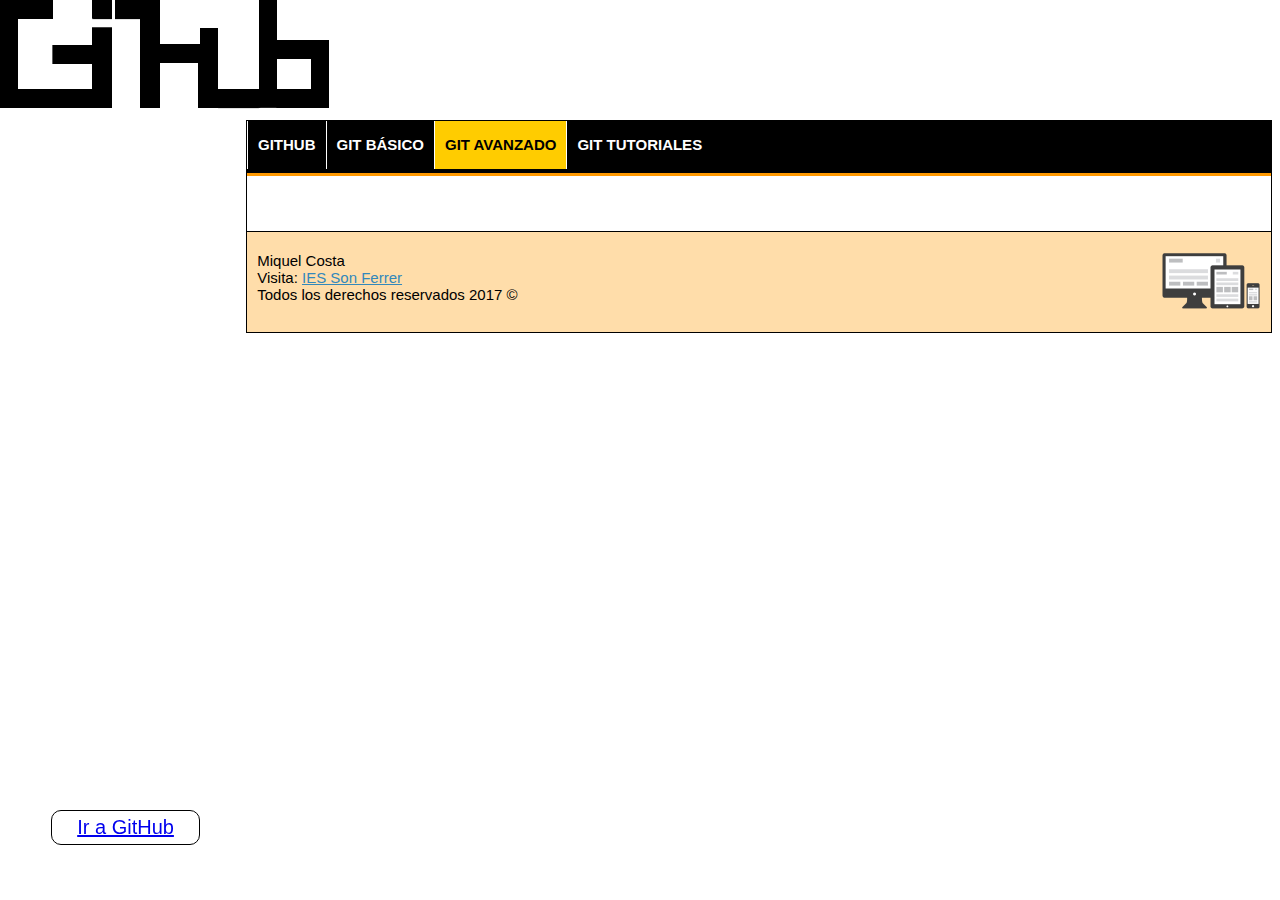
==== WebContent/advanced.html @ 60463e49 "REV: V 0.10" ====
<!DOCTYPE html>

<html>

	<head>
		<!-- favicon -->		
		<link rel="shortcut icon" href="imagenes/favicon.ico" /> 
		
		<!-- METAs -->
		<meta name="title" content="Tutoriales GitHub"/>
		<meta http-equiv="content-type" content="text/html; charset=UTF-8">
		<meta name="keywords" content="Tutoriales GitHub.">
		<meta name="description" content="Tutoriales GitHub.">
		<meta name="author" content="Miquel Costa"/>
		<meta name="owner" content="Miquel Costa"/>
		<meta name='copyright' content='Copyright IES Son Ferrer 2017' />
		<meta name="language" content="ES"/>
		<meta name='distribution' content='global'/>
		<meta name="rating" content="general"/>
		<meta name="robot" content="index, follow"/>
		<meta http-equiv="cache-control" content="no-cache">
		<meta http-equiv="pragma" content="no-cache">
		<meta http-equiv="expires" content="-1">
		<meta name="viewport" content="width=device-width, initial-scale=1, maximum-scale=2, minimum-scale=0.5" />
		
		<!--  CSS / JS / JQ -->
		<link rel="stylesheet" href="style.css" />
		<script src="jquery-latest.js"></script>
		<script src="Script.js"></script>
		
		<title> Tutoriales de Git </title>
	</head>
	
	<body>
		<div id="wrapper">
			<header>
				<div class="cssmenu">
				  <ul>
					 <li><a href="index.html">GitHub</a></li>
					  <li class="has-sub"><a href="basic.html">Git Básico</a>
						<ul>
							 <li><a href="basic.html#">Opción 1</a></li>
							 <li><a href="basic.html#">Opción 2</a></li>
							 <li><a href="basic.html#">Opción 3</a></li>
							 <li><a href="basic.html#">Opción 4</a></li>
							 <li><a href="basic.html#">Opción 5</a></li>
							 <li><a href="basic.html#">Opción 6</a></li>
						</ul>
					 </li>
					  <li class="active" class="has-sub"><a>Git Avanzado</a>
						<ul>
							 <li><a href="advanced.html#">Opción 1</a></li>
							 <li><a href="advanced.html#">Opción 2</a></li>
							 <li><a href="advanced.html#">Opción 3</a></li>
							 <li><a href="advanced.html#">Opción 4</a></li>
							 <li><a href="advanced.html#">Opción 5</a></li>
							 <li><a href="advanced.html#">Opción 6</a></li>
						</ul>
					 </li>
					 <li class="has-sub"><a href="tutorials.html">Git Tutoriales</a>
						<ul>
							 <li><a href="tutorials.html#">Opción 1</a></li>
							 <li><a href="tutorials.html#">Opción 2</a></li>
							 <li><a href="tutorials.html#">Opción 3</a></li>
							 <li><a href="tutorials.html#">Opción 4</a></li>
							 <li><a href="tutorials.html#">Opción 5</a></li>
							 <li><a href="tutorials.html#">Opción 6</a></li>
						</ul>
					 </li>
				  </ul>
				</div>
			
			</header>
			<div id="github"><a href="https://github.com">Ir a GitHub</a></div>
			<main>
			
			</main>
			
			<footer>
				<p id="autor1">Miquel Costa<br/>
				Visita: <a id="IesSonFerrer" href="http://www.iessonferrer.net"> IES Son Ferrer </a><br/>
				Todos los derechos reservados 2017 &copy </p> 
				<a href="http://es.wikipedia.org/wiki/Dise%C3%B1o_web_adaptable"><img id="responsiveIcon" title="HTML5, CSS3, JavaScript, Responsive" alt="HTML5, CSS3, JavaScript, Responsive" src="imagenes/responsive.png" /></a>
			</footer>
		</div>
	</body>
	
</html>
---- WebContent/style.css ----
@CHARSET "UTF-8";




html{
font-family: Arial;	
font-size: 62.5%; 
height: 100%; 
cursor: default;
background-color:#FFF;
background-image: url("imagenes/logo.png");
background-repeat: no-repeat;
	
}
body{
width:80%;
border:1px solid black;
float:right;
margin-top:120px;
	
}

#wrapper {width: 100%; margin: 0 auto;}


/* CSS HEADER */

header{
	background-color:#F90;
	height:55px;
	width:100%;

}
	
/* Menu */
.cssmenu {padding: 0; margin: 0; border: 0; font-size: 1.5rem; font-size: 1.5em; font-weight: bold; position: relative;	z-index:1000; margin-bottom: -55px;}
.cssmenu ul, .cssmenu li {list-style: none; margin: 0; padding: 0;}
.cssmenu ul {position: relative; z-index: 597; }
.cssmenu ul li { float: left; min-height: 1px; vertical-align: middle;}
.cssmenu ul li:hover {position: relative; z-index: 599; cursor: default;}
.cssmenu ul ul {visibility: hidden; position: absolute; top: 100%; left: 0; z-index: 598; width: 100%;}
.cssmenu ul ul li {float: none;}
.cssmenu ul ul ul {top: 0; left: auto; right: -190px; }
.cssmenu ul li:hover > ul { visibility: visible;}
.cssmenu ul ul {bottom: 0; left: 0;}
.cssmenu ul ul {margin-top: 0;}
.cssmenu ul ul li {font-weight: normal;}
.cssmenu a { display: block; line-height: 1em; text-decoration: none;}
.cssmenu {background-color: #000; border-bottom: 1px solid #000; }
.cssmenu > ul {display: inline-block;}
.cssmenu:after, .cssmenu ul:after {content: ''; display: block; clear: both;}
.cssmenu a {background-color: #000; color: #FFF; padding: 0 10px; border-left: 1px solid #FFF; }
.cssmenu ul {text-transform: uppercase;}
.cssmenu ul ul {border-top: 3px solid #F00; text-transform: none;}
.cssmenu ul ul a {background-color: #333; color: #FFF; text-align: center; border: 1px solid #000; border-top: 0 none; padding: 0px 10px;}
.cssmenu ul ul ul {border-top: 0 none;}
.cssmenu ul ul li {position: relative}  
.cssmenu > ul > li > a {line-height: 48px;}
.cssmenu ul ul li:first-child > a {border-top: 1px solid #000;}
.cssmenu ul ul li:hover > a {background-color: #CF0; color: #000;}
.cssmenu ul ul li:last-child > a {border-radius: 0 0 10px 10px; box-shadow: 0 1px 0 #000;}
.cssmenu ul ul li:last-child:hover > a { border-radius: 0 0 10px 10px; }
.cssmenu ul ul li.has-sub > a:after {content: '➤'; position: absolute; top: 50%; right: 15px; margin-top: -8px;}
.cssmenu ul li:hover > a, .cssmenu ul li.active > a {background-color: #FC0; color: #000;}
.cssmenu ul li.has-sub > a:after {margin-left: 5px;}
.cssmenu ul li.last ul {left: auto; right: 0;}
.cssmenu ul li.last ul ul {left: auto; right: 99.5%;}

/* Menu Fixed*/
.cssmenu-fixed {padding: 0; margin: 0; border: 0; font-size: 1.5rem; font-size: 1.5em; font-weight: bold; min-width:80%;  position: fixed;	z-index:1000; top:0px; }
.cssmenu-fixed ul, .cssmenu li {list-style: none; margin: 0; padding: 0;}
.cssmenu-fixed ul {position: relative; z-index: 597; }
.cssmenu-fixed ul li { float: left; min-height: 1px; vertical-align: middle;}
.cssmenu-fixed ul li:hover {position: relative; z-index: 599; cursor: default;}
.cssmenu-fixed ul ul {visibility: hidden; position: absolute; top: 100%; left: 0; z-index: 598; width: 100%;}
.cssmenu-fixed ul ul li {float: none;}
.cssmenu-fixed ul ul ul {top: 0; left: auto; right: -190px; }
.cssmenu-fixed ul li:hover > ul { visibility: visible;}
.cssmenu-fixed ul ul {bottom: 0; left: 0;}
.cssmenu-fixed ul ul {margin-top: 0;}
.cssmenu-fixed ul ul li {font-weight: normal;}
.cssmenu-fixed a { display: block; line-height: 1em; text-decoration: none;}
.cssmenu-fixed {background-color: #000; border-bottom: 1px solid #000; }
.cssmenu-fixed > ul {display: inline-block;}
.cssmenu-fixed:after, .cssmenu ul:after {content: ''; display: block; clear: both;}
.cssmenu-fixed a {background-color: #000; color: #FFF; padding: 0 10px; border-left: 1px solid #FFF; }
.cssmenu-fixed ul {text-transform: uppercase;}
.cssmenu-fixed ul ul {border-top: 3px solid #F00; text-transform: none;}
.cssmenu-fixed ul ul a {background-color: #333; color: #FFF; text-align: center; border: 1px solid #000; border-top: 0 none; padding: 0px 10px;}
.cssmenu-fixed ul ul ul {border-top: 0 none;}
.cssmenu-fixed ul ul li {position: relative}  
.cssmenu-fixed > ul > li > a {line-height: 48px;}
.cssmenu-fixed ul ul li:first-child > a {border-top: 1px solid #000;}
.cssmenu-fixed ul ul li:hover > a {background-color: #CF0; color: #000;}
.cssmenu-fixed ul ul li:last-child > a {border-radius: 0 0 10px 10px; box-shadow: 0 1px 0 #000;}
.cssmenu-fixed ul ul li:last-child:hover > a { border-radius: 0 0 10px 10px; }
.cssmenu-fixed ul ul li.has-sub > a:after {content: '➤'; position: absolute; top: 50%; right: 15px; margin-top: -8px;}
.cssmenu-fixed ul li:hover > a, .cssmenu ul li.active > a {background-color: #FC0; color: #000;}
.cssmenu-fixed ul li.has-sub > a:after {margin-left: 5px;}
.cssmenu-fixed ul li.last ul {left: auto; right: 0;}
.cssmenu-fixed ul li.last ul ul {left: auto; right: 99.5%;}






/* CSS MAIN */

#github {position: fixed;	z-index:1000; top:90%; left: 4%; font-size: 2em; border: 1px solid black; border-radius: 10px; padding: 5px 25px 5px 25px;}
main{
	background-color:#FFEEDD; margin-top: 55px;
	border-top:1px solid black;
	width:100%;
}

main h2 {font-size: 3em; padding-top: 10px; padding-left: 20px;}
main p {padding: 20px; font-size: 2em; background-color:#FFEEDD; margin-bottom: 0px;}









/* CSS FOOTER */

 footer{
 	width: 100%; height: 100px; margin: 0 auto; background-color: #FDA;
 }
 footer div {padding: 20px;}
 #pie1 {width: 100%; height: 100px; margin: 0 auto; background-color: #FFF; }
	#autor1 {float:left; margin-top: 2%; margin-left: 1%; color: #000; font-size: 1.5rem; font-size: 1.5em;}
	#responsiveIcon {float: right; width: 100px; margin-top: 2%; margin-right: 1%;}
	#IesSonFerrer {color: #38B;}
 }
 
 
 
 
 /* CSS MEDIA QUERY */
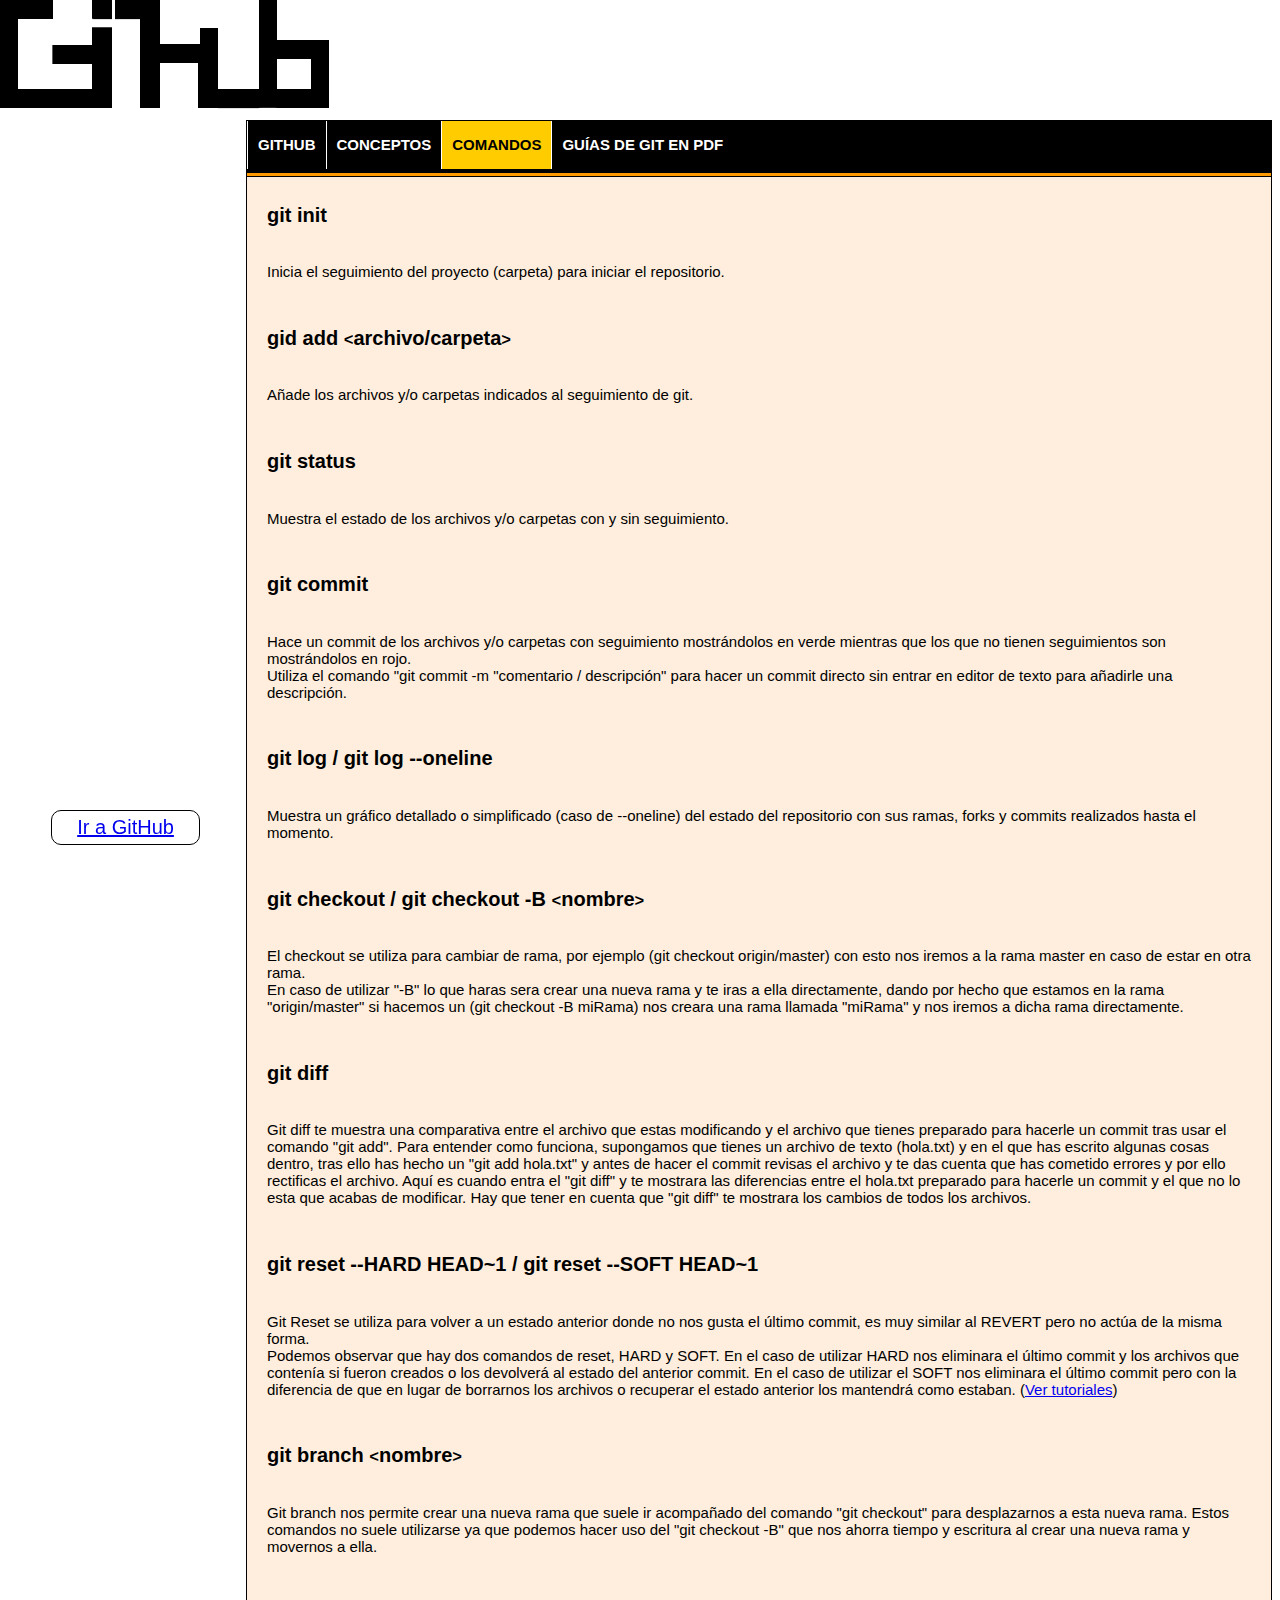
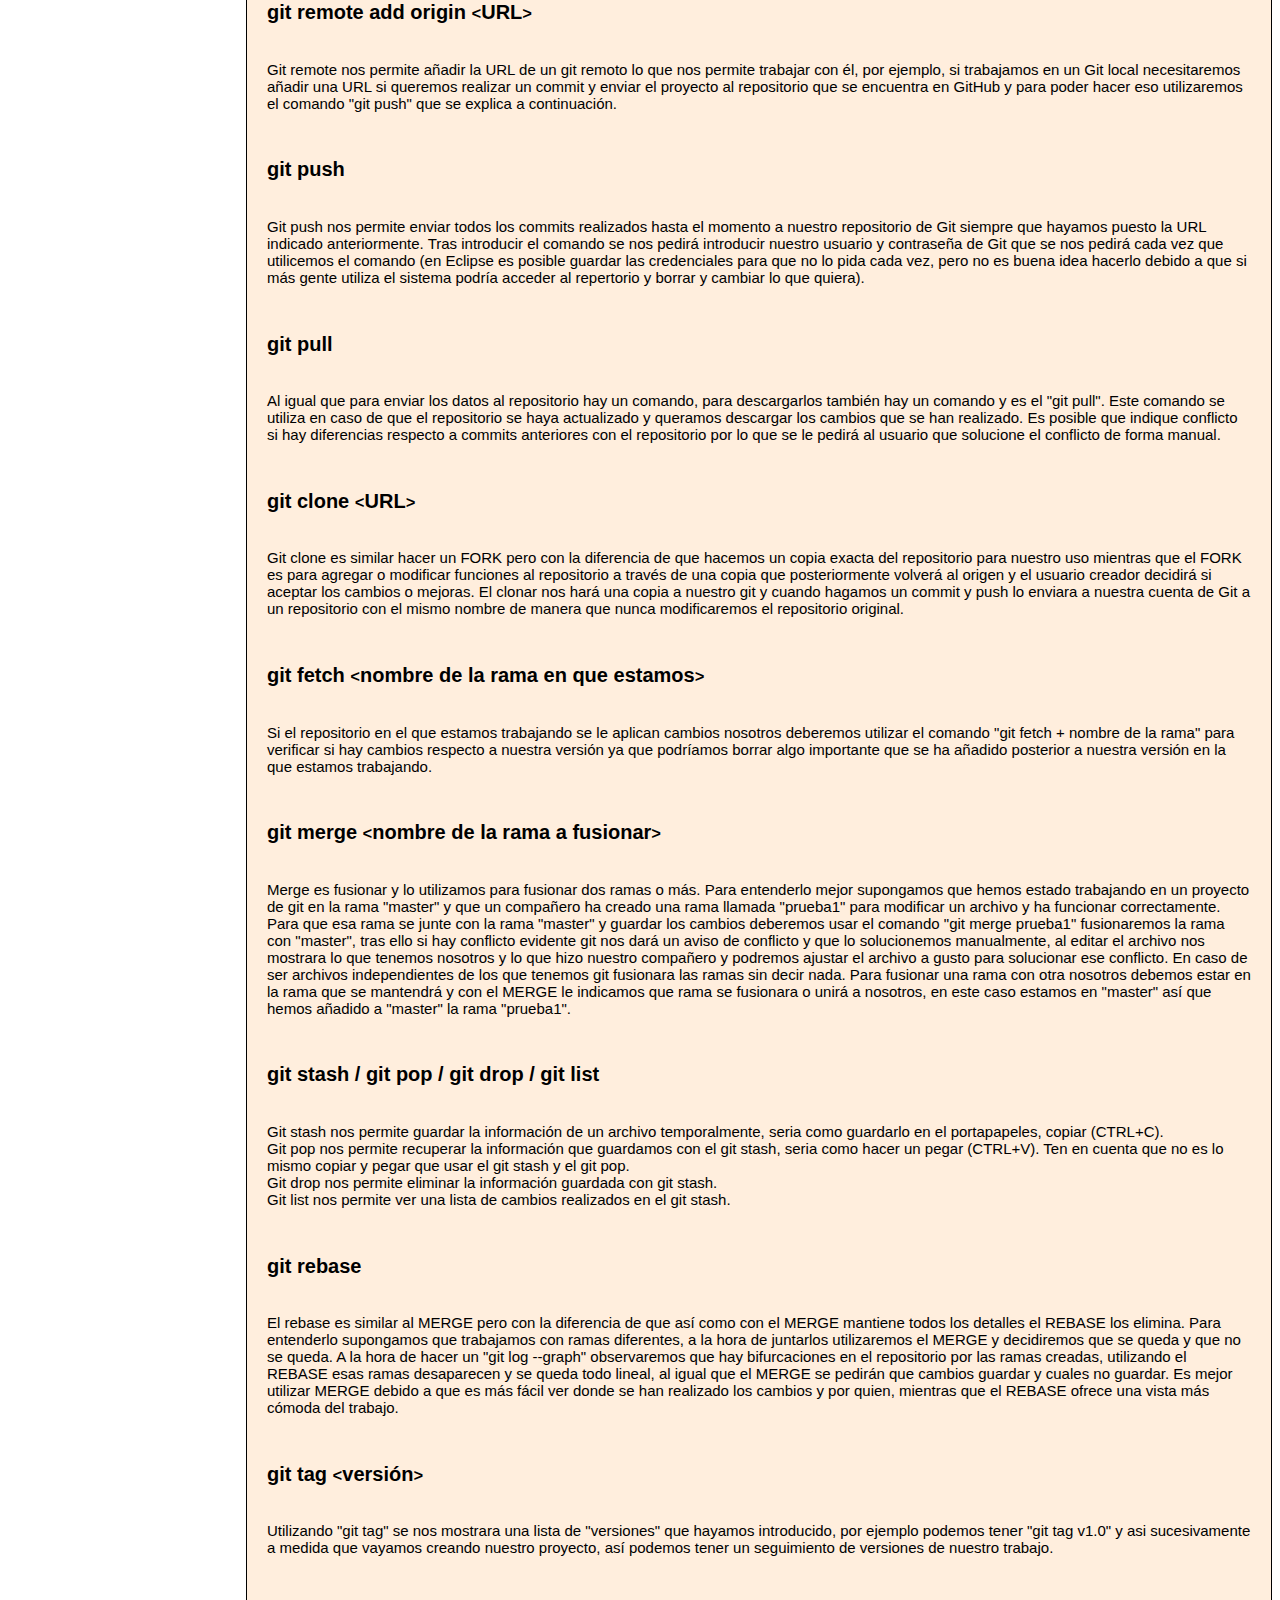
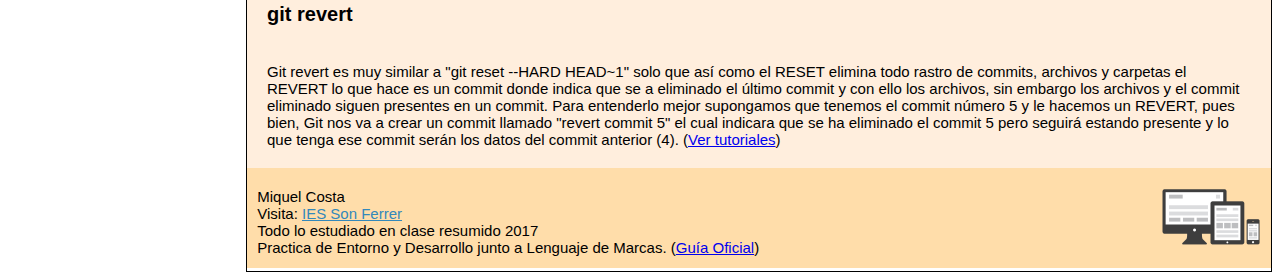
==== commit 9fdca8af: "REV: V 0.77" ====
--- a/WebContent/advanced.html
+++ b/WebContent/advanced.html
@@ -25,46 +25,57 @@
 		
 		<!--  CSS / JS / JQ -->
 		<link rel="stylesheet" href="style.css" />
-		<script src="jquery-latest.js"></script>
-		<script src="Script.js"></script>
+		<script src="js/jquery-latest.js"></script>
+		<script src="js/Script.js"></script>
 		
 		<title> Tutoriales de Git </title>
 	</head>
 	
 	<body>
 		<div id="wrapper">
-			<header>
+			<header id="cabeza">
 				<div class="cssmenu">
 				  <ul>
 					 <li><a href="index.html">GitHub</a></li>
-					  <li class="has-sub"><a href="basic.html">Git Básico</a>
+					  <li  class="has-sub"><a href="basic.html">Conceptos</a>
 						<ul>
-							 <li><a href="basic.html#">Opción 1</a></li>
-							 <li><a href="basic.html#">Opción 2</a></li>
-							 <li><a href="basic.html#">Opción 3</a></li>
-							 <li><a href="basic.html#">Opción 4</a></li>
-							 <li><a href="basic.html#">Opción 5</a></li>
-							 <li><a href="basic.html#">Opción 6</a></li>
+							 <li><a href="basic.html#ginstala">Instala Git</a></li>
+							 <li><a href="basic.html#gconfigura">Configurar Git</a></li>
+							 <li><a href="basic.html#grepositorios">Repositorios</a></li>
+							 <li><a href="basic.html#gcommits">Commits</a></li>
+							 <li><a href="basic.html#gramas">Ramas</a></li>
+							 <li><a href="basic.html#gfork">Fork</a></li>
+							 <li><a href="basic.html#geclipseWeb">Eclipse / Web</a></li>
 						</ul>
 					 </li>
-					  <li class="active" class="has-sub"><a>Git Avanzado</a>
+					  <li class="active" class="has-sub"><a>Comandos</a>
 						<ul>
-							 <li><a href="advanced.html#">Opción 1</a></li>
-							 <li><a href="advanced.html#">Opción 2</a></li>
-							 <li><a href="advanced.html#">Opción 3</a></li>
-							 <li><a href="advanced.html#">Opción 4</a></li>
-							 <li><a href="advanced.html#">Opción 5</a></li>
-							 <li><a href="advanced.html#">Opción 6</a></li>
+							 <li><a href="advanced.html#ginit">Git init</a></li>
+							 <li><a href="advanced.html#gadd">Git add</a></li>
+							 <li><a href="advanced.html#gstatus">Git status</a></li>
+							 <li><a href="advanced.html#gcommit">Git commit</a></li>
+							 <li><a href="advanced.html#glog">Git log</a></li>
+							 <li><a href="advanced.html#gcheckout">Git checkout</a></li>
+							 <li><a href="advanced.html#gdiff">Git diff</a></li>
+							 <li><a href="advanced.html#greset">Git reset</a></li>
+							 <li><a href="advanced.html#gbranch">Git branch</a></li>
+							 <li><a href="advanced.html#gremote">Git remote</a></li>
+							 <li><a href="advanced.html#gpush">Git push</a></li>
+							 <li><a href="advanced.html#gpull">Git pull</a></li>
+							 <li><a href="advanced.html#gclone">Git clone</a></li>
+							 <li><a href="advanced.html#gfetch">Git fetch</a></li>
+							 <li><a href="advanced.html#gmerge">Git merge</a></li>
+							 <li><a href="advanced.html#gstash">Git stash</a></li>
+							 <li><a href="advanced.html#grebase">Git rebase</a></li>
+							 <li><a href="advanced.html#gtag">Git tag</a></li>
+							 <li><a href="advanced.html#grevert">Git revert</a></li>
 						</ul>
 					 </li>
-					 <li class="has-sub"><a href="tutorials.html">Git Tutoriales</a>
+					 <li class="has-sub"><a href="tutorials.html">Guías de Git en PDF</a>
 						<ul>
-							 <li><a href="tutorials.html#">Opción 1</a></li>
-							 <li><a href="tutorials.html#">Opción 2</a></li>
-							 <li><a href="tutorials.html#">Opción 3</a></li>
-							 <li><a href="tutorials.html#">Opción 4</a></li>
-							 <li><a href="tutorials.html#">Opción 5</a></li>
-							 <li><a href="tutorials.html#">Opción 6</a></li>
+							 <li><a href="tutorials.html#tgramas">Ramas</a></li>
+							 <li><a href="tutorials.html#tgrevertreset">Revert vs Reset</a></li>
+							 <li><a href="tutorials.html#tgeclipse">Eclipse</a></li>
 						</ul>
 					 </li>
 				  </ul>
@@ -72,14 +83,118 @@
 			
 			</header>
 			<div id="github"><a href="https://github.com">Ir a GitHub</a></div>
+			
 			<main>
-			
+				<article id="ginit">
+					<h2>git init</h2>
+					<p>Inicia el seguimiento del proyecto (carpeta) para iniciar el repositorio.</p>
+				</article>
+				
+				<article id="gadd">
+					<h2>gid add <code><</code>archivo/carpeta<code>></code></h2>
+					<p>Añade los archivos y/o carpetas indicados al seguimiento de git.</p>
+				</article>
+				
+				<article id="gstatus">
+					<h2>git status</h2>
+					<p>Muestra el estado de los archivos y/o carpetas con y sin seguimiento.</p>
+				</article>
+				
+				<article id="gcommit">
+					<h2>git commit</h2>
+					<p>Hace un commit de los archivos y/o carpetas con seguimiento mostrándolos en verde mientras que los que no tienen seguimientos son mostrándolos en rojo.<br/>
+					Utiliza el comando "git commit -m "comentario / descripción" para hacer un commit directo sin entrar en editor de texto para añadirle una descripción.</p>
+				</article>
+				
+				<article id="glog">
+					<h2>git log / git log --oneline</h2>
+					<p>Muestra un gráfico detallado o simplificado (caso de --oneline) del estado del repositorio con sus ramas, forks y commits realizados hasta el momento.</p>
+				</article>
+				
+				<article id="gcheckout">
+					<h2>git checkout / git checkout -B <code><</code>nombre<code>></code></h2>
+					<p>El checkout se utiliza para cambiar de rama, por ejemplo (git checkout origin/master) con esto nos iremos a la rama master en caso de estar en otra rama.<br/>
+					En caso de utilizar "-B" lo que haras sera crear una nueva rama y te iras a ella directamente, dando por hecho que estamos en la rama "origin/master" si hacemos un
+					(git checkout -B miRama) nos creara una rama llamada "miRama" y nos iremos a dicha rama directamente.</p>
+				</article>
+				
+				<article id="gdiff">
+					<h2>git diff</h2>
+					<p>Git diff te muestra una comparativa entre el archivo que estas modificando y el archivo que tienes preparado para hacerle un commit tras usar el comando "git add".
+					Para entender como funciona, supongamos que tienes un archivo de texto (hola.txt) y en el que has escrito algunas cosas dentro, tras ello has hecho un "git add hola.txt" y antes de hacer el commit revisas el archivo y te das cuenta que has cometido errores y por ello rectificas el archivo. Aquí es cuando entra el "git diff" y te mostrara las diferencias entre el hola.txt preparado para hacerle un commit y el que no lo esta que acabas de modificar. Hay que tener en cuenta que "git diff" te mostrara los cambios de todos los archivos.</p>
+				</article>
+				
+				<article id="greset">
+					<h2>git reset --HARD HEAD~1 / git reset --SOFT HEAD~1</h2>
+					<p>Git Reset se utiliza para volver a un estado anterior donde no nos gusta el último commit, es muy similar al REVERT pero no actúa de la misma forma. <br/>
+					Podemos observar que hay dos comandos de reset, HARD y SOFT. En el caso de utilizar HARD nos eliminara el último commit y los archivos que contenía si fueron creados o los devolverá al estado del anterior commit. En el caso de utilizar el SOFT nos eliminara el último commit pero con la diferencia de que en lugar de borrarnos los archivos o recuperar el estado anterior los mantendrá como estaban. (<a href="tutorials.html" >Ver tutoriales</a>)</p>
+				</article>
+				
+				<article id="gbranch">
+					<h2>git branch <code><</code>nombre<code>></code></h2>
+					<p>Git branch nos permite crear una nueva rama que suele ir acompañado del comando "git checkout" para desplazarnos a esta nueva rama. Estos comandos no suele utilizarse ya que podemos hacer uso del "git checkout -B" que nos ahorra tiempo y escritura al crear una nueva rama y movernos a ella.</p>
+				</article>
+				
+				<article id="gremote">
+					<h2>git remote add origin <code><</code>URL<code>></code></h2>
+					<p>Git remote nos permite añadir la URL de un git remoto lo que nos permite trabajar con él, por ejemplo, si trabajamos en un Git local necesitaremos añadir una URL si queremos realizar un commit y enviar el proyecto al repositorio que se encuentra en GitHub y para poder hacer eso utilizaremos el comando "git push" que se explica a continuación.</p>
+				</article>
+				
+				<article id="gpush">
+					<h2>git push</h2>
+					<p>Git push nos permite enviar todos los commits realizados hasta el momento a nuestro repositorio de Git siempre que hayamos puesto la URL indicado anteriormente. Tras introducir el comando se nos pedirá introducir nuestro usuario y contraseña de Git que se nos pedirá cada vez que utilicemos el comando (en Eclipse es posible guardar las credenciales para que no lo pida cada vez, pero no es buena idea hacerlo debido a que si más gente utiliza el sistema podría acceder al repertorio y borrar y cambiar lo que quiera).</p>
+				</article>
+				
+				<article id="gpull">
+					<h2>git pull</h2>
+					<p>Al igual que para enviar los datos al repositorio hay un comando, para descargarlos también hay un comando y es el "git pull". Este comando se utiliza en caso de que el repositorio se haya actualizado y queramos descargar los cambios que se han realizado. Es posible que indique conflicto si hay diferencias respecto a commits anteriores con el repositorio por lo que se le pedirá al usuario que solucione el conflicto de forma manual.</p>
+				</article>
+				
+				<article id="gclone">
+					<h2>git clone <code><</code>URL<code>></code></h2>
+					<p>Git clone es similar hacer un FORK pero con la diferencia de que hacemos un copia exacta del repositorio para nuestro uso mientras que el FORK es para agregar o modificar funciones al repositorio a través de una copia que posteriormente volverá al origen y el usuario creador decidirá si aceptar los cambios o mejoras. El clonar nos hará una copia a nuestro git y cuando hagamos un commit y push lo enviara a nuestra cuenta de Git a un repositorio con el mismo nombre de manera que nunca modificaremos el repositorio original.</p>
+				</article>
+				
+				<article id="gfetch">
+					<h2>git fetch <code><</code>nombre de la rama en que estamos<code>></code></h2>
+					<p>Si el repositorio en el que estamos trabajando se le aplican cambios nosotros deberemos utilizar el comando "git fetch + nombre de la rama" para verificar si hay cambios respecto a nuestra versión ya que podríamos borrar algo importante que se ha añadido posterior a nuestra versión en la que estamos trabajando.</p>
+				</article>
+				
+				<article id="gmerge">
+					<h2>git merge <code><</code>nombre de la rama a fusionar<code>></code></h2>
+					<p>Merge es fusionar y lo utilizamos para fusionar dos ramas o más. Para entenderlo mejor supongamos que hemos estado trabajando en un proyecto de git en la rama "master" y que un compañero ha creado una rama llamada "prueba1" para modificar un archivo y ha funcionar correctamente. Para que esa rama se junte con la rama "master" y guardar los cambios deberemos usar el comando "git merge prueba1" fusionaremos la rama con "master", tras ello si hay conflicto evidente git nos dará un aviso de conflicto y que lo solucionemos manualmente, al editar el archivo nos mostrara lo que tenemos nosotros y lo que hizo nuestro compañero y podremos ajustar el archivo a gusto para solucionar ese conflicto. En caso de ser archivos independientes de los que tenemos git fusionara las ramas sin decir nada. Para fusionar una rama con otra nosotros debemos estar en la rama que se mantendrá y con el MERGE le indicamos que rama se fusionara o unirá a nosotros, en este caso estamos en "master" así que hemos añadido a "master" la rama "prueba1". </p>
+				</article>
+				
+				<article id="gstash">
+					<h2>git stash / git pop / git drop / git list</h2>
+					<p>Git stash nos permite guardar la información de un archivo temporalmente, seria como guardarlo en el portapapeles, copiar (CTRL+C).<br/>
+					Git pop nos permite recuperar la información que guardamos con el git stash, seria como hacer un pegar (CTRL+V). Ten en cuenta que no es lo mismo copiar y pegar que usar el git stash y el git pop.<br/>
+					Git drop nos permite eliminar la información guardada con git stash.<br/>
+					Git list nos permite ver una lista de cambios realizados en el git stash.</p>
+				</article>
+				
+				<article id="grebase">
+					<h2>git rebase</h2>
+					<p>El rebase es similar al MERGE pero con la diferencia de que así como con el MERGE mantiene todos los detalles el REBASE los elimina. Para entenderlo supongamos que trabajamos con ramas diferentes, a la hora de juntarlos utilizaremos el MERGE y decidiremos que se queda y que no se queda. A la hora de hacer un "git log --graph" observaremos que hay bifurcaciones en el repositorio por las ramas creadas, utilizando el REBASE esas ramas desaparecen y se queda todo lineal, al igual que el MERGE se pedirán que cambios guardar y cuales no guardar. Es mejor utilizar MERGE debido a que es más fácil ver donde se han realizado los cambios y por quien, mientras que el REBASE ofrece una vista más cómoda del trabajo.</p>
+				</article>
+				
+				<article id="gtag">
+					<h2>git tag <code><</code>versión<code>></code></h2>
+					<p>Utilizando "git tag" se nos mostrara una lista de "versiones" que hayamos introducido, por ejemplo podemos tener "git tag v1.0" y asi sucesivamente a medida que vayamos creando nuestro proyecto, así podemos tener un seguimiento de versiones de nuestro trabajo.</p>
+				</article>
+				
+				<article id="grevert">
+					<h2>git revert</h2>
+					<p>Git revert es muy similar a "git reset --HARD HEAD~1" solo que así como el RESET elimina todo rastro de commits, archivos y carpetas el REVERT lo que hace es un commit donde indica que se a eliminado el último commit y con ello los archivos, sin embargo los archivos y el commit eliminado siguen presentes en un commit. Para entenderlo mejor supongamos que tenemos el commit número 5 y le hacemos un REVERT, pues bien, Git nos va a crear un commit llamado "revert commit 5" el cual indicara que se ha eliminado el commit 5 pero seguirá estando presente y lo que tenga ese commit serán los datos del commit anterior (4). (<a href="tutorials.html" >Ver tutoriales</a>)</p>
+				</article>
+				
 			</main>
 			
 			<footer>
 				<p id="autor1">Miquel Costa<br/>
 				Visita: <a id="IesSonFerrer" href="http://www.iessonferrer.net"> IES Son Ferrer </a><br/>
-				Todos los derechos reservados 2017 &copy </p> 
+				Todo lo estudiado en clase resumido 2017 <br/>
+				Practica de Entorno y Desarrollo junto a Lenguaje de Marcas. (<a href="https://git-scm.com/book/es/v1">Guía Oficial</a>)</p> 
 				<a href="http://es.wikipedia.org/wiki/Dise%C3%B1o_web_adaptable"><img id="responsiveIcon" title="HTML5, CSS3, JavaScript, Responsive" alt="HTML5, CSS3, JavaScript, Responsive" src="imagenes/responsive.png" /></a>
 			</footer>
 		</div>
--- a/WebContent/style.css
+++ b/WebContent/style.css
@@ -1,6 +1,4 @@
 @CHARSET "UTF-8";
-
-
 
 
 html{
@@ -13,25 +11,14 @@
 background-repeat: no-repeat;
 	
 }
-body{
-width:80%;
-border:1px solid black;
-float:right;
-margin-top:120px;
-	
-}
+body{width:80%; border:1px solid black; float:right; margin-top:120px;}
 
 #wrapper {width: 100%; margin: 0 auto;}
 
 
 /* CSS HEADER */
 
-header{
-	background-color:#F90;
-	height:55px;
-	width:100%;
-
-}
+header{	background-color:#F90;	height:55px;	width:100%;}
 	
 /* Menu */
 .cssmenu {padding: 0; margin: 0; border: 0; font-size: 1.5rem; font-size: 1.5em; font-weight: bold; position: relative;	z-index:1000; margin-bottom: -55px;}
@@ -63,12 +50,14 @@
 .cssmenu ul ul li:last-child:hover > a { border-radius: 0 0 10px 10px; }
 .cssmenu ul ul li.has-sub > a:after {content: '➤'; position: absolute; top: 50%; right: 15px; margin-top: -8px;}
 .cssmenu ul li:hover > a, .cssmenu ul li.active > a {background-color: #FC0; color: #000;}
+.cssmenu ul li.active > a {background-color: #FC0; color: #000;}
+.cssmenu ul li:hover > a {background-color: #CF0; color: #000;}
 .cssmenu ul li.has-sub > a:after {margin-left: 5px;}
 .cssmenu ul li.last ul {left: auto; right: 0;}
 .cssmenu ul li.last ul ul {left: auto; right: 99.5%;}
 
 /* Menu Fixed*/
-.cssmenu-fixed {padding: 0; margin: 0; border: 0; font-size: 1.5rem; font-size: 1.5em; font-weight: bold; min-width:80%;  position: fixed;	z-index:1000; top:0px; }
+.cssmenu-fixed {padding: 0; margin: 0; border: 0; font-size: 1.5rem; font-size: 1.5em; font-weight: bold; min-width:80%; position: fixed; z-index:1000; top: 0px; }
 .cssmenu-fixed ul, .cssmenu li {list-style: none; margin: 0; padding: 0;}
 .cssmenu-fixed ul {position: relative; z-index: 597; }
 .cssmenu-fixed ul li { float: left; min-height: 1px; vertical-align: middle;}
@@ -96,7 +85,8 @@
 .cssmenu-fixed ul ul li:last-child > a {border-radius: 0 0 10px 10px; box-shadow: 0 1px 0 #000;}
 .cssmenu-fixed ul ul li:last-child:hover > a { border-radius: 0 0 10px 10px; }
 .cssmenu-fixed ul ul li.has-sub > a:after {content: '➤'; position: absolute; top: 50%; right: 15px; margin-top: -8px;}
-.cssmenu-fixed ul li:hover > a, .cssmenu ul li.active > a {background-color: #FC0; color: #000;}
+.cssmenu-fixed ul li.active > a {background-color: #FC0; color: #000;}
+.cssmenu-fixed ul li:hover > a {background-color: #CF0; color: #000;}
 .cssmenu-fixed ul li.has-sub > a:after {margin-left: 5px;}
 .cssmenu-fixed ul li.last ul {left: auto; right: 0;}
 .cssmenu-fixed ul li.last ul ul {left: auto; right: 99.5%;}
@@ -109,15 +99,14 @@
 /* CSS MAIN */
 
 #github {position: fixed;	z-index:1000; top:90%; left: 4%; font-size: 2em; border: 1px solid black; border-radius: 10px; padding: 5px 25px 5px 25px;}
-main{
-	background-color:#FFEEDD; margin-top: 55px;
-	border-top:1px solid black;
-	width:100%;
-}
 
-main h2 {font-size: 3em; padding-top: 10px; padding-left: 20px;}
-main p {padding: 20px; font-size: 2em; background-color:#FFEEDD; margin-bottom: 0px;}
+main{background-color: #FFEEDD; border-top: 1px solid black; width: 100%;}
+main article h2 {font-size: 2em; padding-top: 10px; padding-left: 20px;}
+main article p {padding: 20px; font-size: 1.5em; background-color:#FFEEDD; margin-bottom: 0px;}
 
+#tgramas {display: none;}
+#tgrevertreset {display: none;}
+#tgeclipse{display: none;}
 
 
 
